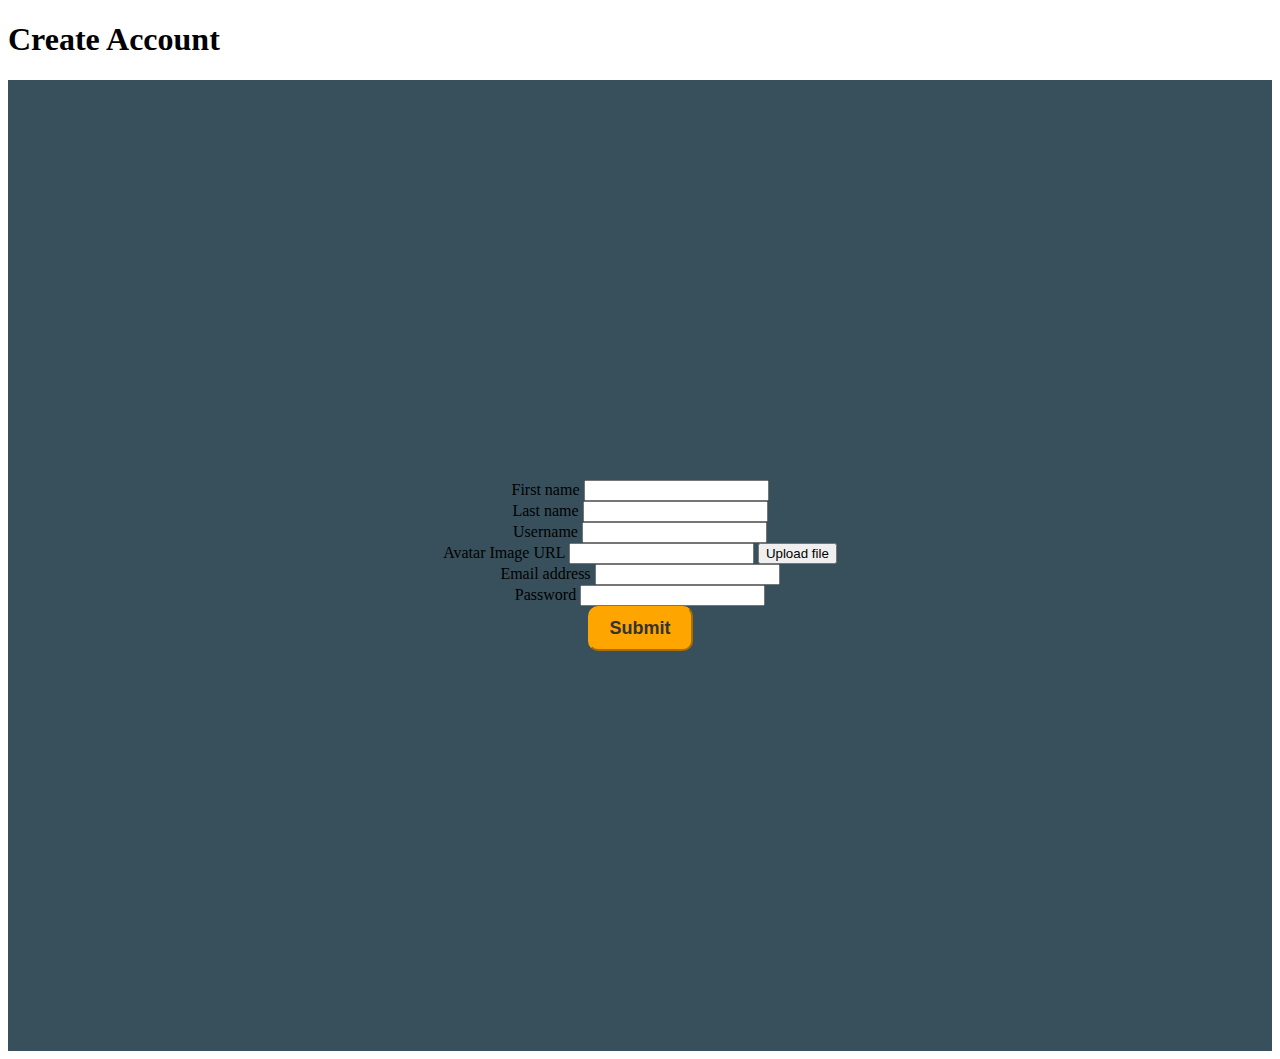
==== index.html @ f7c0f3fb "created form and started handling errors" ====
<!DOCTYPE html>
<html lang="en">
<head>
    <meta charset="UTF-8">
    <meta name="viewport" content="width=device-width, initial-scale=1.0">
    <link rel="stylesheet" href="index.css" />
    <script src="index.js" defer></script>
    <title>Create Account</title>
</head>
<body>
    <h1>Create Account</h1>
    <div id="error"></div>
    <form action="/" id="account-form" method="get">
        <div>
            <label for="first-name">First name</label>
            <input id="first-name" name="first-name" type ="text" required>
        </label>
        </div>
        <div>
            <label for="last-name">Last name</label>
            <input id="last-name" name="last-name" type ="text" required>
        </label>
        </div>
        <div>
            <label for="username">Username</label>
            <input id="username" name="username" type ="text" required>
        </label>
        </div>
        <div>
            <label for="avatar-image">Avatar Image URL</label>
            <input id="avatar-image" name="avatar-image" type ="url" required>
            <button type="file" id="avatar-file">Upload file</button>
        </label>
        </div>
        <div>
            <label for="email">Email address</label>
            <input id="email" name="email" type ="email" required>
        </label>
        </div>
        <div>
            <label for="password">Password</label>
            <input id="password" name="password" type ="password" required>
        </label>
        </div>
        <div>
            <button type="submit" id="submit">Submit</button>
        </div>
    </form>
</body>
</html>
---- index.css ----
#account-form
    {
    padding: 400px;
    display: flex;
    justify-content: center;
    align-items: center;
    flex-direction: column;
    background-color: #37505C;}


#submit {
    padding: 10px 20px;
    border-radius: 10px;
    background-color: orange;
    color: #333;
    border-color: orange;
    font-size: 18px;
    transition: 200ms transform;
    font-weight: 600;
}

button:hover {
    cursor: pointer;
    transform: translateY(-2px);
}
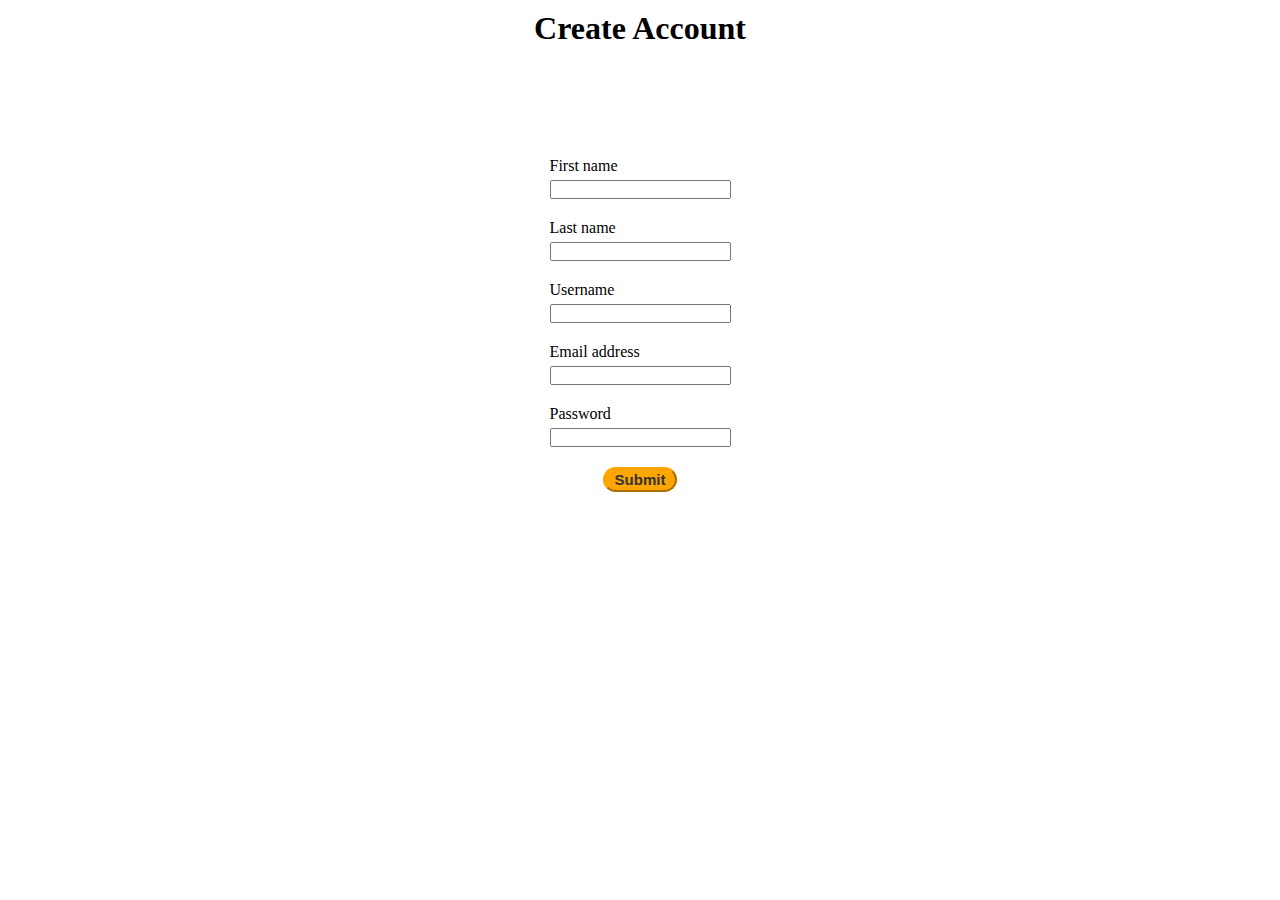
==== commit d659b424: "robust paramaters of password validation" ====
--- a/index.html
+++ b/index.html
@@ -8,17 +8,18 @@
     <title>Create Account</title>
 </head>
 <body>
+    
     <h1>Create Account</h1>
-    <div id="error"></div>
-    <form action="/" id="account-form" method="get">
+    <form action="/" id="accountForm" method="get">
+        <div id="error"></div>
         <div>
-            <label for="first-name">First name</label>
-            <input id="first-name" name="first-name" type ="text" required>
+            <label for="firstName">First name</label>
+            <input id="firstName" name="firstName" type ="text" required>
         </label>
         </div>
         <div>
-            <label for="last-name">Last name</label>
-            <input id="last-name" name="last-name" type ="text" required>
+            <label for="lastName">Last name</label>
+            <input id="lastName" name="lastName" type ="text" required>
         </label>
         </div>
         <div>
@@ -26,17 +27,18 @@
             <input id="username" name="username" type ="text" required>
         </label>
         </div>
-        <div>
-            <label for="avatar-image">Avatar Image URL</label>
-            <input id="avatar-image" name="avatar-image" type ="url" required>
+        <!-- <div>
+            <label for="avatarImage">Avatar Image URL</label>
+            <input id="avatarImage" name="avatarImage" type ="url" required>
             <button type="file" id="avatar-file">Upload file</button>
         </label>
-        </div>
+        </div> -->
         <div>
             <label for="email">Email address</label>
             <input id="email" name="email" type ="email" required>
         </label>
         </div>
+        
         <div>
             <label for="password">Password</label>
             <input id="password" name="password" type ="password" required>
--- a/index.css
+++ b/index.css
@@ -1,25 +1,53 @@
-#account-form
-    {
-    padding: 400px;
+* {
+    padding: 0;
+    margin: 0;
+    box-sizing: border-box;
+}
+
+#accountForm
+{
+    padding: 100px;
     display: flex;
     justify-content: center;
     align-items: center;
     flex-direction: column;
-    background-color: #37505C;}
-
-
-#submit {
-    padding: 10px 20px;
-    border-radius: 10px;
-    background-color: orange;
-    color: #333;
-    border-color: orange;
-    font-size: 18px;
-    transition: 200ms transform;
-    font-weight: 600;
 }
 
-button:hover {
-    cursor: pointer;
-    transform: translateY(-2px);
+label, input {
+    display: block;
+    margin-bottom: 20px;
+}
+
+label {
+    margin-bottom: 5px;
+}
+#error {
+    color: rgb(255, 0, 0);
+    font-family: 'Finger Paint', cursive;
+}
+
+h1 
+    {
+        padding: 10px;
+        display: flex;
+        justify-content: center;
+        align-items: center;
+        flex-direction: column;
+        }
+
+        
+        #submit {
+            padding: 3% 10px;
+            border-radius: 100px;
+            background-color: orange;
+            color: #333;
+            border-color: orange;
+            font-size: 15px;
+            transition: 200ms transform;
+            font-weight: 600;
+        }
+        
+        button:hover {
+            cursor: pointer;
+            transform: translateY(-2px);
 }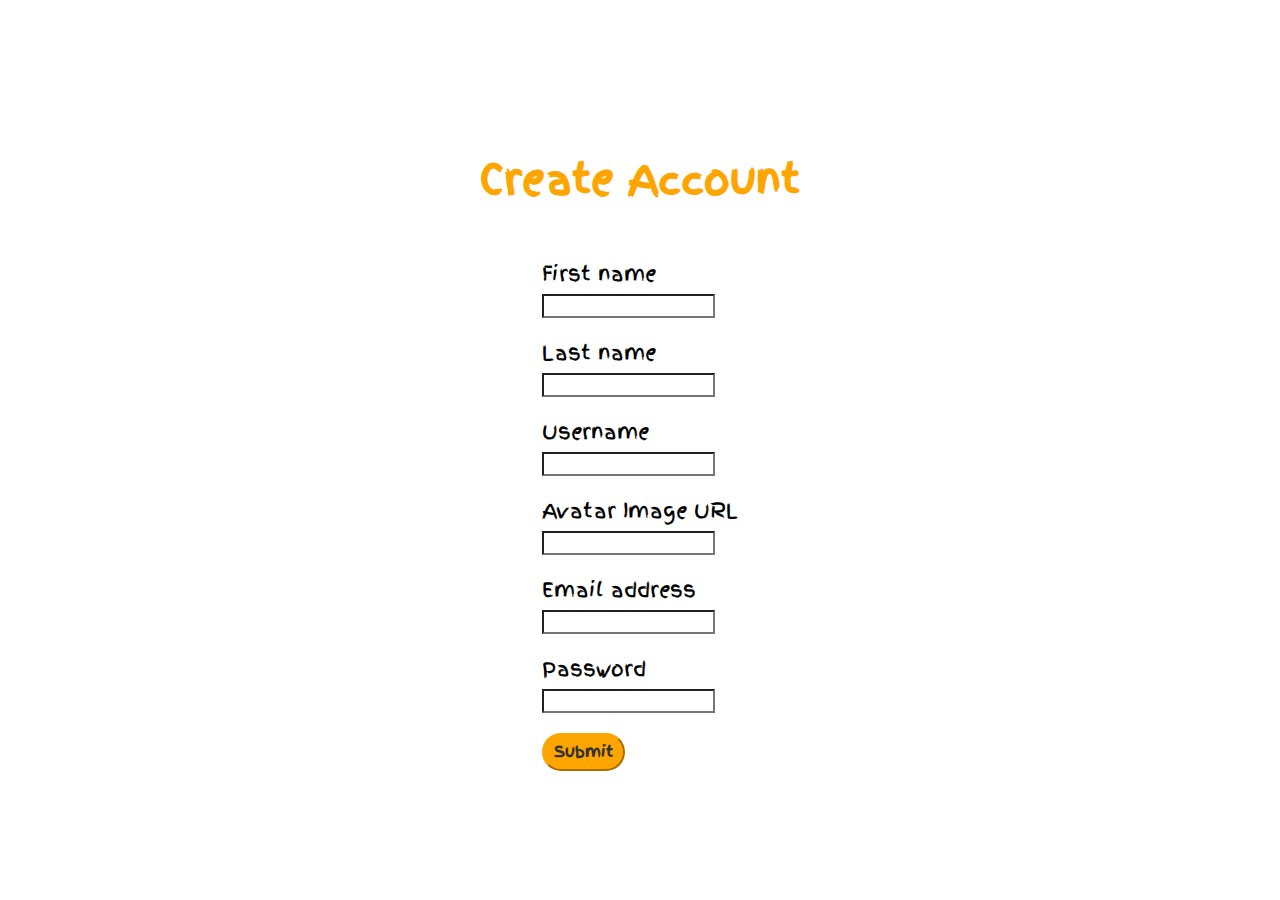
==== commit 9b508d2d: "added profile page and added styling" ====
--- a/index.html
+++ b/index.html
@@ -4,13 +4,16 @@
     <meta charset="UTF-8">
     <meta name="viewport" content="width=device-width, initial-scale=1.0">
     <link rel="stylesheet" href="index.css" />
+    <link rel="preconnect" href="https://fonts.googleapis.com">
+    <link rel="preconnect" href="https://fonts.gstatic.com" crossorigin>
+    <link href="https://fonts.googleapis.com/css2?family=Finger+Paint&display=swap" rel="stylesheet">
     <script src="index.js" defer></script>
     <title>Create Account</title>
 </head>
 <body>
     
     <h1>Create Account</h1>
-    <form action="/" id="accountForm" method="get">
+    <form action="/profile.html" id="accountForm" method="get">
         <div id="error"></div>
         <div>
             <label for="firstName">First name</label>
@@ -27,12 +30,12 @@
             <input id="username" name="username" type ="text" required>
         </label>
         </div>
-        <!-- <div>
+        <div>
             <label for="avatarImage">Avatar Image URL</label>
             <input id="avatarImage" name="avatarImage" type ="url" required>
-            <button type="file" id="avatar-file">Upload file</button>
+            <!-- <button type="file" id="avatar-file">Upload file</button> -->
         </label>
-        </div> -->
+        </div>
         <div>
             <label for="email">Email address</label>
             <input id="email" name="email" type ="email" required>
--- a/index.css
+++ b/index.css
@@ -2,16 +2,20 @@
     padding: 0;
     margin: 0;
     box-sizing: border-box;
+    background-color: rgb(255, 255, 255);
+    font-family: 'Finger Paint', cursive;
 }
 
-#accountForm
-{
+body {
     padding: 100px;
     display: flex;
     justify-content: center;
     align-items: center;
     flex-direction: column;
+    font-size: 20px;
+    font-family: Verdana, Geneva, Tahoma, sans-serif;
 }
+
 
 label, input {
     display: block;
@@ -28,15 +32,16 @@
 
 h1 
     {
-        padding: 10px;
+        padding: 50px;
         display: flex;
         justify-content: center;
         align-items: center;
         flex-direction: column;
+        color: orange;
+        font-family: 'Finger Paint', cursive;
         }
-
         
-        #submit {
+#submit {
             padding: 3% 10px;
             border-radius: 100px;
             background-color: orange;
@@ -50,4 +55,12 @@
         button:hover {
             cursor: pointer;
             transform: translateY(-2px);
-}+}
+
+#avatarInput {
+
+    border-radius: 10%;
+    max-width: 100px;
+    height: auto;
+}
+
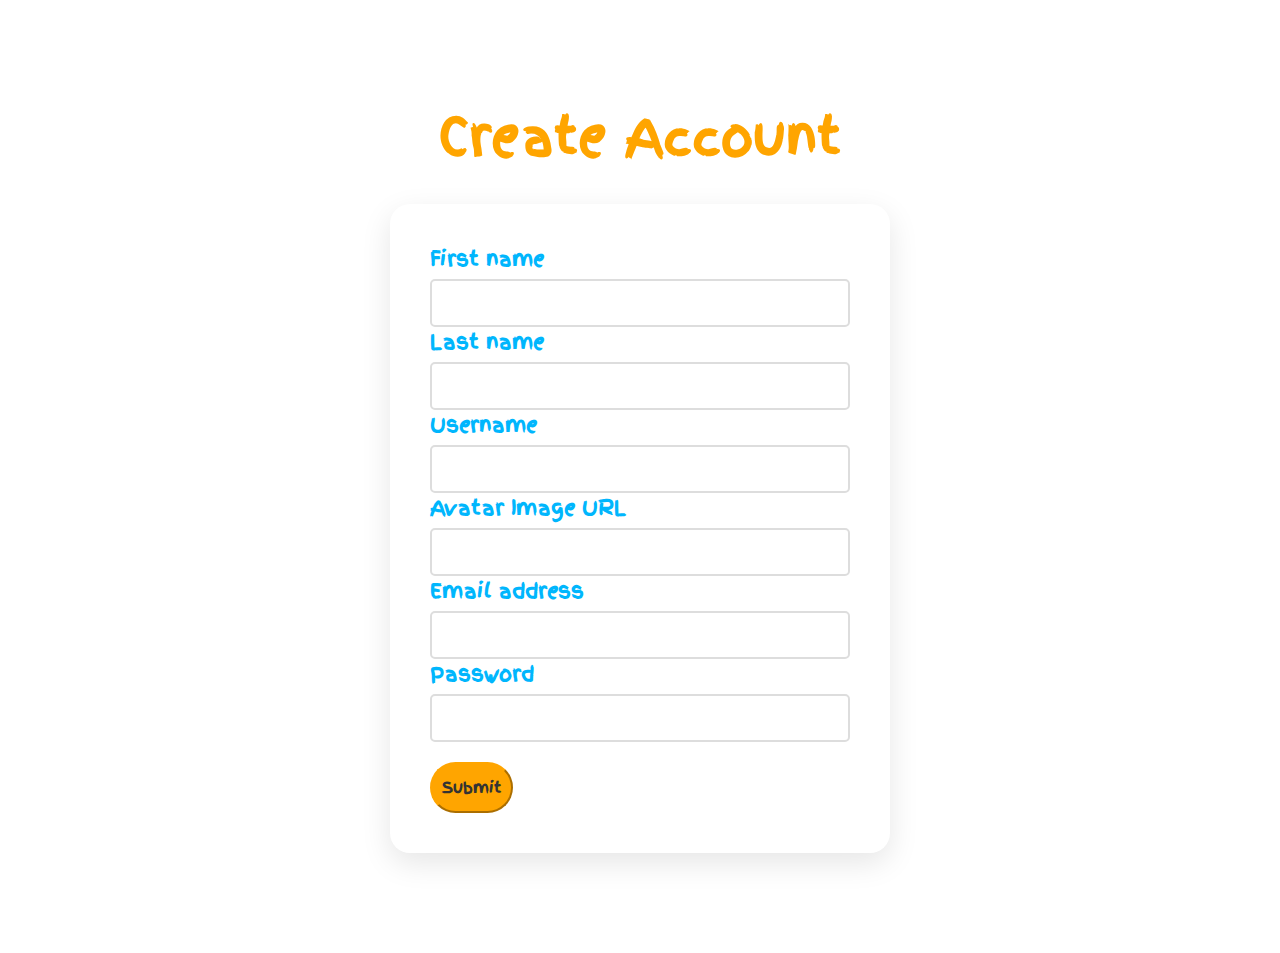
==== commit 63323f02: "massively improved css" ====
--- a/index.html
+++ b/index.html
@@ -13,7 +13,7 @@
 <body>
     
     <h1>Create Account</h1>
-    <form action="/profile.html" id="accountForm" method="get">
+    <form action="/profile.html" id="accountForm" method="get" class="container">
         <div id="error"></div>
         <div>
             <label for="firstName">First name</label>
@@ -33,7 +33,6 @@
         <div>
             <label for="avatarImage">Avatar Image URL</label>
             <input id="avatarImage" name="avatarImage" type ="url" required>
-            <!-- <button type="file" id="avatar-file">Upload file</button> -->
         </label>
         </div>
         <div>
--- a/index.css
+++ b/index.css
@@ -5,6 +5,8 @@
     background-color: rgb(255, 255, 255);
     font-family: 'Finger Paint', cursive;
 }
+
+
 
 body {
     padding: 100px;
@@ -16,30 +18,49 @@
     font-family: Verdana, Geneva, Tahoma, sans-serif;
 }
 
-
-label, input {
-    display: block;
-    margin-bottom: 20px;
+.container {
+    background-color: white;
+    padding: 40px;
+    border-radius: 20px;
+    box-shadow: 0 10px 30px rgba(0, 0, 0, 0.1);
+    width: 100%;
+    max-width: 500px;
+    color: rgb(0, 182, 253);
 }
 
 label {
+    display: block;
     margin-bottom: 5px;
+    font-weight: 600;
+    color: rgb(0, 182, 253);
 }
+
+input {
+    width: 100%;
+    padding: 10px;
+    border: 2px solid #ddd;
+    border-radius: 5px;
+    font-size: 16px;
+    transition: border-color 1s ease;
+}
+
+input:focus {
+    outline: none;
+    border-color: orange;
+}
+
 #error {
     color: rgb(255, 0, 0);
     font-family: 'Finger Paint', cursive;
 }
 
-h1 
-    {
-        padding: 50px;
-        display: flex;
-        justify-content: center;
-        align-items: center;
-        flex-direction: column;
-        color: orange;
-        font-family: 'Finger Paint', cursive;
-        }
+h1 {
+    font-family: 'Finger Paint', cursive;
+    color: orange;
+    text-align: center;
+    margin-bottom: 30px;
+    font-size: 2.5em;
+}
         
 #submit {
             padding: 3% 10px;
@@ -50,17 +71,26 @@
             font-size: 15px;
             transition: 200ms transform;
             font-weight: 600;
+            margin-top: 20px;
         }
         
-        button:hover {
-            cursor: pointer;
-            transform: translateY(-2px);
+    button:hover {
+    cursor: pointer;
+    transform: translateY(-2px);
 }
 
 #avatarInput {
-
-    border-radius: 10%;
-    max-width: 100px;
-    height: auto;
+    width: 150px;
+    height: 150px;
+    border-radius: 50%;
+    object-fit: cover;
+    margin: 0 auto 20px;
+    display: block;
+    border: 5px solid orange;
+    transition: transform 2s ease;
 }
 
+#avatarInput:hover {
+    transform: scale(3.05) rotate(360deg);
+}
+
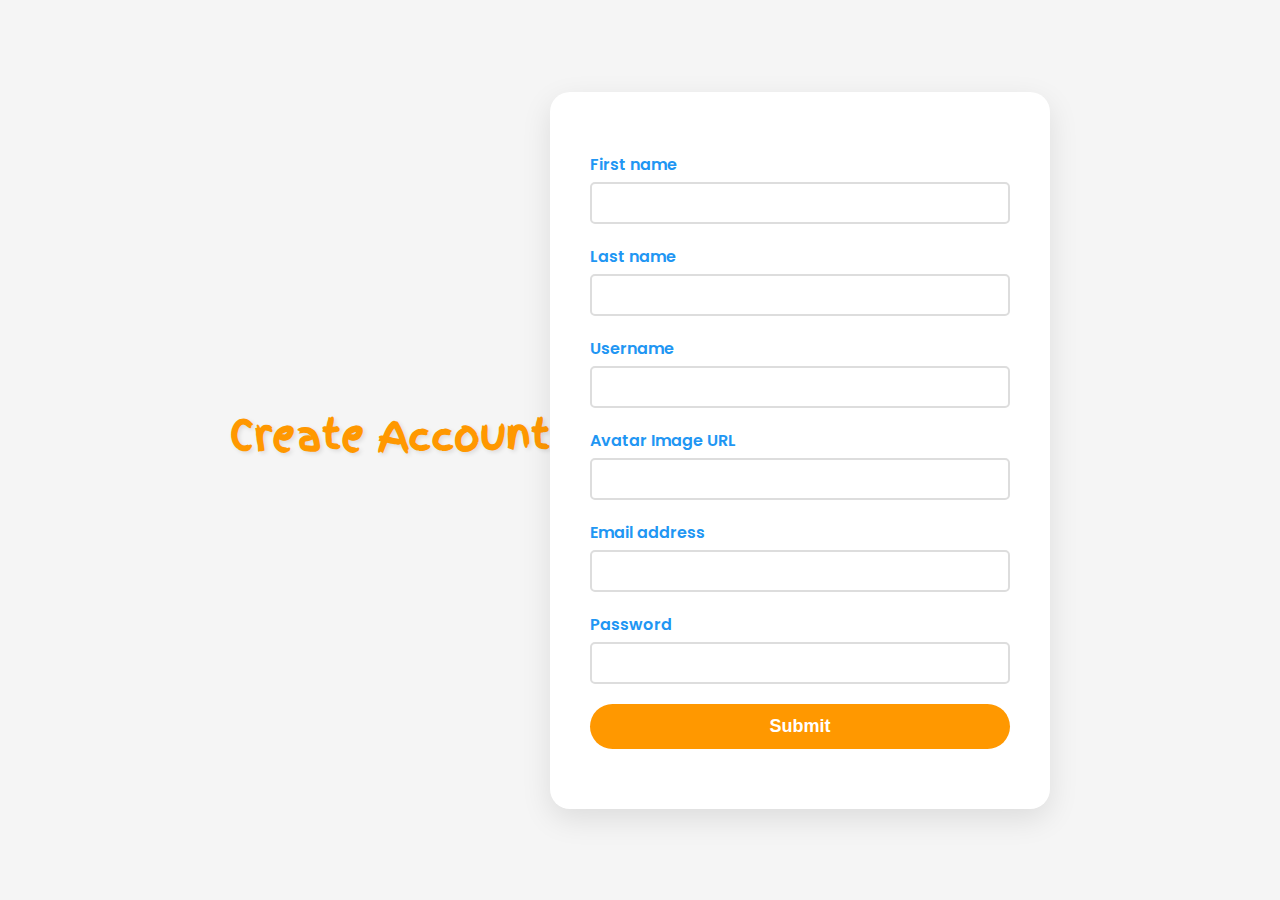
==== commit 27a2e199: "public repo for portfolio" ====
--- a/index.html
+++ b/index.html
@@ -32,7 +32,7 @@
         </div>
         <div>
             <label for="avatarImage">Avatar Image URL</label>
-            <input id="avatarImage" name="avatarImage" type ="url" required>
+            <input id="avatarImage" name="avatarImage" type ="url">
         </label>
         </div>
         <div>
--- a/index.css
+++ b/index.css
@@ -1,21 +1,28 @@
+@import url('https://fonts.googleapis.com/css2?family=Finger+Paint&family=Poppins:wght@300;400;600&display=swap');
+
+:root {
+    --primary-color: #ff9800;
+    --secondary-color: #2196f3;
+    --background-color: #f5f5f5;
+    --text-color: #333;
+    --error-color: #f44336;
+}
+
 * {
     padding: 0;
     margin: 0;
     box-sizing: border-box;
-    background-color: rgb(255, 255, 255);
-    font-family: 'Finger Paint', cursive;
 }
 
-
-
 body {
-    padding: 100px;
+    background-color: var(--background-color);
+    font-family: 'Poppins', sans-serif;
+    color: var(--text-color);
     display: flex;
     justify-content: center;
     align-items: center;
-    flex-direction: column;
-    font-size: 20px;
-    font-family: Verdana, Geneva, Tahoma, sans-serif;
+    min-height: 100vh;
+    padding: 20px;
 }
 
 .container {
@@ -25,14 +32,26 @@
     box-shadow: 0 10px 30px rgba(0, 0, 0, 0.1);
     width: 100%;
     max-width: 500px;
-    color: rgb(0, 182, 253);
+}
+
+h1 {
+    font-family: 'Finger Paint', cursive;
+    color: var(--primary-color);
+    text-align: center;
+    margin-bottom: 30px;
+    font-size: 2.5em;
+    text-shadow: 2px 2px 4px rgba(0, 0, 0, 0.1);
+}
+
+form div {
+    margin-bottom: 20px;
 }
 
 label {
     display: block;
     margin-bottom: 5px;
     font-weight: 600;
-    color: rgb(0, 182, 253);
+    color: var(--secondary-color);
 }
 
 input {
@@ -41,42 +60,38 @@
     border: 2px solid #ddd;
     border-radius: 5px;
     font-size: 16px;
-    transition: border-color 1s ease;
+    transition: border-color 0.3s ease;
 }
 
 input:focus {
     outline: none;
-    border-color: orange;
+    border-color: var(--secondary-color);
 }
 
 #error {
-    color: rgb(255, 0, 0);
+    color: var(--error-color);
     font-family: 'Finger Paint', cursive;
+    margin-bottom: 20px;
+    text-align: center;
 }
 
-h1 {
-    font-family: 'Finger Paint', cursive;
-    color: orange;
-    text-align: center;
-    margin-bottom: 30px;
-    font-size: 2.5em;
+#submit {
+    background-color: var(--primary-color);
+    color: white;
+    border: none;
+    padding: 12px 20px;
+    border-radius: 50px;
+    font-size: 18px;
+    cursor: pointer;
+    transition: transform 0.3s ease, box-shadow 0.3s ease;
+    display: block;
+    width: 100%;
+    font-weight: 600;
 }
-        
-#submit {
-            padding: 3% 10px;
-            border-radius: 100px;
-            background-color: orange;
-            color: #333;
-            border-color: orange;
-            font-size: 15px;
-            transition: 200ms transform;
-            font-weight: 600;
-            margin-top: 20px;
-        }
-        
-    button:hover {
-    cursor: pointer;
-    transform: translateY(-2px);
+
+#submit:hover {
+    transform: translateY(-3px);
+    box-shadow: 0 5px 15px rgba(0, 0, 0, 0.2);
 }
 
 #avatarInput {
@@ -86,11 +101,49 @@
     object-fit: cover;
     margin: 0 auto 20px;
     display: block;
-    border: 5px solid orange;
-    transition: transform 2s ease;
+    border: 5px solid var(--primary-color);
+    transition: transform 0.3s ease;
 }
 
 #avatarInput:hover {
-    transform: scale(3.05) rotate(360deg);
+    transform: scale(1.05);
 }
 
+/* Profile page specific styles */
+#avatar img {
+    width: 200px;
+    height: 200px;
+    border-radius: 50%;
+    object-fit: cover;
+    margin: 0 auto 30px;
+    display: block;
+    border: 8px solid var(--primary-color);
+    box-shadow: 0 10px 20px rgba(0, 0, 0, 0.1);
+}
+
+.profile-info {
+    background-color: white;
+    padding: 30px;
+    border-radius: 15px;
+    box-shadow: 0 5px 15px rgba(0, 0, 0, 0.1);
+    margin-top: 20px;
+}
+
+.profile-info div {
+    margin-bottom: 15px;
+    font-size: 18px;
+}
+
+.profile-info span {
+    font-weight: 600;
+    color: var(--secondary-color);
+}
+
+@keyframes fadeIn {
+    from { opacity: 0; transform: translateY(20px); }
+    to { opacity: 1; transform: translateY(0); }
+}
+
+.container, .profile-info {
+    animation: fadeIn 0.5s ease-out;
+}